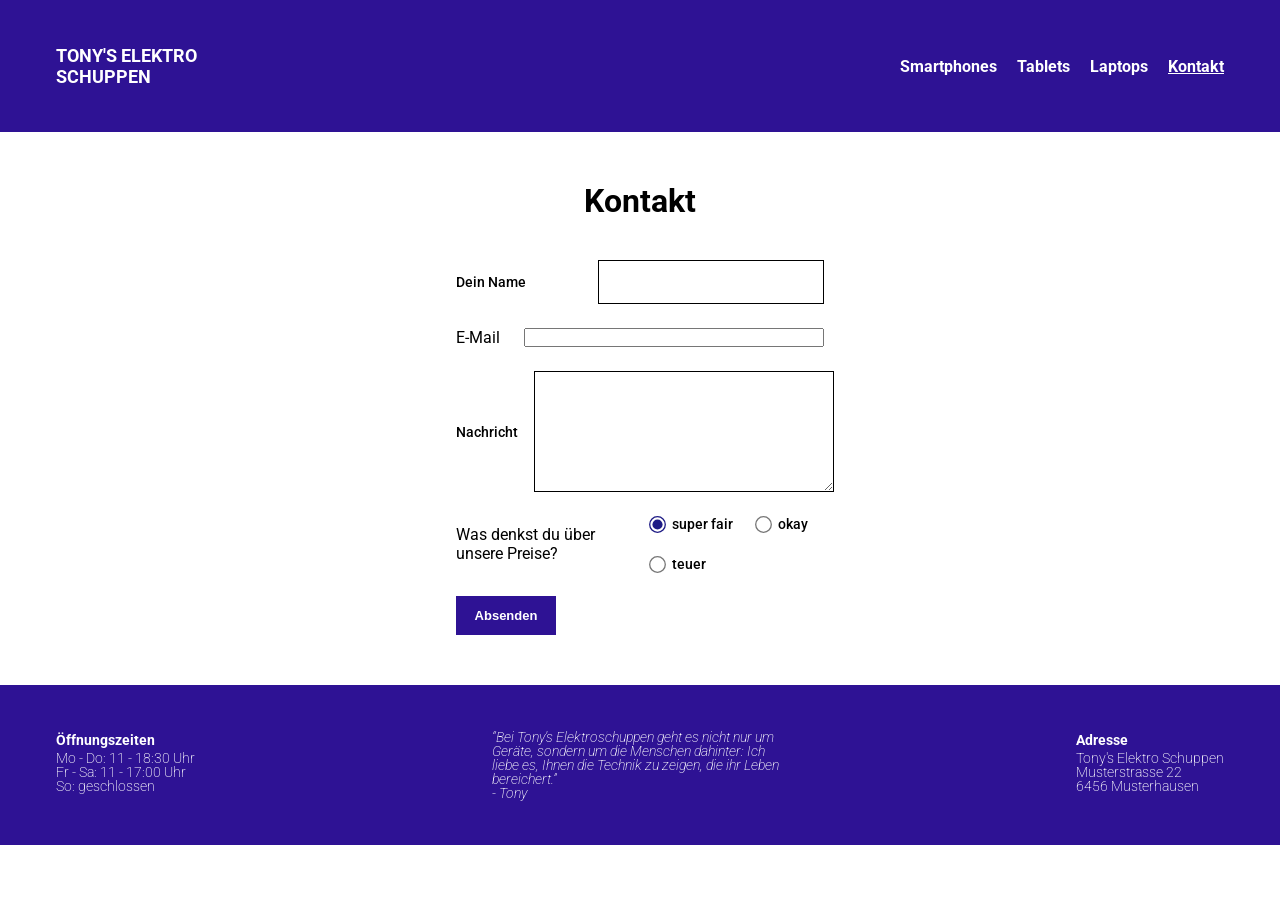
==== html-files/kontakt.html @ 5c60a102 "css update" ====
<!doctype html>
<html lang="en">
  <head>
    <meta charset="UTF-8" />
    <meta name="viewport" content="width=device-width, initial-scale=1.0" />

    <title>Kontakt</title>

    <link rel="icon" type="image/png" href="/Bilder/telefon.png" />
    <link rel="stylesheet" href="/css/styles.css" />
    <link rel="preconnect" href="https://fonts.googleapis.com" />
    <link rel="preconnect" href="https://fonts.gstatic.com" crossorigin />
    <link
      href="https://fonts.googleapis.com/css2?family=Roboto:ital,wght@0,100..900;1,100..900&display=swap"
      rel="stylesheet"
    />
  </head>
  <body>
    <header>
      <nav class="container">
        <article class="header-index">
          <a class="header-logo" href="/index.html">
            TONY'S ELEKTRO <br />
            SCHUPPEN
          </a>
          <ul class="header-links">
            <li>
              <a href="/html-files/smartphones.html">Smartphones</a>
            </li>
            <li>
              <a href="/html-files/tablets.html">Tablets</a>
            </li>
            <li>
              <a href="/html-files/laptops.html">Laptops</a>
            </li>
            <li>
              <a href="/html-files/kontakt.html" class="current">Kontakt</a>
            </li>
          </ul>
        </article>
      </nav>
    </header>
    <main class="contact">
      <article class="title">
        <h1 class="title-text">Kontakt</h1>
      </article>
      <article>
        <form action="#" method="post">
          <ul>
            <li>
              <div>
                <label for="form-name">Dein Name</label>
              </div>
              <div>
                <input
                  class="input-text"
                  type="text"
                  id="form-name"
                  name="name"
                  required
                />
              </div>
            </li>
            <li>
              <label for="form-email">E-Mail</label>
              <input
                class="input-text"
                type="text"
                id="form-email"
                name="e-mail"
                required
              />
            </li>
            <li>
              <div>
                <label for="form-message">Nachricht</label>
              </div>
              <div>
                <textarea
                  class="input-text"
                  id="form-message"
                  name="message"
                  rows="5"
                  cols="50"
                  required
                ></textarea>
              </div>
            </li>
            <li>
              <div>
                <p>Was denkst du über unsere Preise?</p>
              </div>
              <div>
                <label>
                  <input type="radio" name="preis" value="fair" checked /> super
                  fair
                </label>
                <label>
                  <input type="radio" name="preis" value="okay" /> okay
                </label>
                <label>
                  <input type="radio" name="preis" value="teuer" /> teuer
                </label>
              </div>
            </li>
            <li>
              <button type="submit">Absenden</button>
            </li>
          </ul>
        </form>
      </article>
    </main>
    <footer>
      <article class="container">
        <article class="footer-text">
          <div>
            <p class="footer-text-title">Öffnungszeiten</p>
            <p class="footer-normal-text">
              Mo - Do: 11 - 18:30 Uhr
              <br />
              Fr - Sa: 11 - 17:00 Uhr
              <br />
              So: geschlossen
            </p>
          </div>

          <p class="footer-normal-zitat">
            “Bei Tony's Elektroschuppen geht es nicht nur um
            <br />
            Geräte, sondern um die Menschen dahinter: Ich
            <br />
            liebe es, Ihnen die Technik zu zeigen, die ihr Leben
            <br />
            bereichert.”
            <br />
            - Tony
          </p>
          <div>
            <p class="footer-text-title">Adresse</p>
            <p class="footer-normal-text">
              Tony's Elektro Schuppen
              <br />
              Musterstrasse 22
              <br />
              6456 Musterhausen
            </p>
          </div>
        </article>
      </article>
    </footer>
  </body>
</html>
---- css/styles.css ----
/*Reset*/
*,
*::before,
*::after {
  box-sizing: border-box;
  padding: 0;
  margin: 0;
  max-width: 100%;
}
/*Schrift*/
body {
  font-family: "Roboto", sans-serif;
}
header {
  background-color: rgb(46, 18, 148);
  color: white;
  padding-bottom: 45px;
  padding-top: 45px;
  font-weight: bold;
}
/*Header Styles*/
.header-links a:hover,
.header-links a.current {
  text-decoration: underline;
}
header a {
  color: white;
  text-decoration: none;
}
.header-logo {
  font-size: large;
}
.header-links {
  padding: 0;
  margin: 0;
  list-style: none;
  display: flex;
  flex-direction: row;
  justify-content: flex-end;
  flex-wrap: wrap;
  gap: 20px;
}

.header-index {
  display: flex;
  justify-content: space-between;
  align-items: center;
}

.container {
  max-width: 1200px;
  padding-left: 16px;
  padding-right: 16px;
  margin-left: auto;
  margin-right: auto;
}
/*Footer styles*/
footer {
  background-color: rgb(46, 18, 148);
  color: white;
  padding-bottom: 45px;
  padding-top: 45px;
}

.footer-text {
  display: flex;
  flex-direction: row;
  justify-content: space-between;
  flex-wrap: wrap;
  gap: 20px;
}
.footer-text-title {
  font-weight: bold;
  font-size: 14px;
  line-height: 1.5;
  color: white;
}
.footer-normal-text {
  font-size: 14px;
  line-height: 1;
  color: white;
  font-weight: 200;
}
.footer-normal-zitat {
  font-size: 14px;
  line-height: 1;
  color: white;
  font-style: italic;
  font-weight: 200;
}
/*Titel*/
.title {
  display: flex;
  flex-direction: column;
  justify-content: center;
  align-items: center;
  margin-top: 50px;
}
.title-text {
  text-align: center;
  margin-bottom: 15px;
}
.title-img {
  width: 90%;
  height: auto;
  display: inline-block;
}
.content-index {
  display: flex;
  flex-direction: column;
  align-items: center;
  gap: 35px;
  width: 100%;
  margin-top: 40px;
  margin-bottom: 40px;
}
.content-index-links {
  width: 90%;
  max-width: 340px;
}
.content-index-links a {
  display: flex;
  flex-direction: column;
  align-items: center;
  text-decoration: none;
  color: black;
  font-weight: bold;
  gap: 12px;
}
.content-links {
  list-style-type: none;
  text-decoration: none;
  color: black;
}
.content-img {
  display: block;
  width: 100%;
  aspect-ratio: 16 / 9;
  object-fit: cover;
  object-position: center;
  border: solid black 1.5px;
  margin-bottom: 12px;
}
.content-img-smartphone {
  display: block;
  width: 100%;
  aspect-ratio: 16 / 9;
  object-fit: cover;
  object-position: top;
  border: solid black 1.5px;
  margin-bottom: 12px;
}
/*Produkte*/
.product-grid {
  list-style-type: none;
  display: flex;
  flex-direction: column;
  align-items: center;
  gap: 45px;
  width: 100%;
  margin-top: 30px;
  margin-bottom: 60px;
}
.product-grid li {
  width: 90%;
  max-width: 340px;
  display: flex;
  flex-direction: column;
}
.product-grid-img {
  display: block;
  width: 100%;
  aspect-ratio: 1 / 1;
  object-fit: contain;
  background-color: white;
  border: solid black 1.5px;
  padding: 15px;
  box-sizing: border-box;
  margin-bottom: 15px;
}
.product-grid-title {
  display: flex;
  flex-direction: row;
  justify-content: space-between;
  align-items: center;
  margin-bottom: 15px;
}
.product-grid-title h2 {
  font-size: 18px;
  font-weight: 700;
  margin: 0;
}
.product-grid-title p {
  font-size: 18px;
  font-weight: 700;
}
.product-grid-cart {
  width: 30px;
  height: auto;
  margin: 0;
}
.product-grid-price-cart {
  display: flex;
  flex-direction: row;
  justify-content: center;
  align-items: center;
  gap: 15px;
}
.product-grid li select {
  width: 100%;
  padding: 10px;
  background-color: white;
  margin-bottom: 15px;
}
.product-description {
  font-size: 14px;
  line-height: 1.5;
  color: black;
  margin-top: 20px;
}

/*Kontakt*/
.contact {
  max-width: 1200px;
  padding-left: 25%;
  padding-right: 25%;
  margin-left: auto;
  margin-right: auto;
}
form {
  margin-bottom: 50px;
}

form ul {
  list-style: none;
  padding: 0;
  margin: 0;
  display: flex;
  flex-direction: column;
  gap: 24px;
}

form ul li div {
  display: flex;
  flex-direction: row;
  flex-wrap: wrap;
  gap: 8px;
}

form ul li div label,
form ul li div:has(input[type="radio"]) p {
  font-size: 14px;
  font-weight: 500;
  margin: 0;
}

/* Input & Textarea Styling  */
form ul li div input[type="text"],
form ul li div input[type="email"],
form ul li div textarea {
  width: 100%;
  padding: 12px;
  border: 1.5px solid #000000;
  box-sizing: border-box;
  font-size: 16px;
  outline: none;
}

textarea {
  resize: vertical;
}

/* --- Radio Button Styling (Mobile & PC) --- */
form ul li div:has(input[type="radio"]) {
  gap: 12px;
}

form ul li div:has(input[type="radio"]) label {
  display: flex;
  flex-direction: row;
  align-items: center;
  gap: 8px;
  cursor: pointer;
  white-space: nowrap;
}

form ul li div input[type="radio"] {
  transform: scale(1.3);
  accent-color: #1e1b85;
}

/* --- Button Styling --- */
form ul li button {
  background-color: #1e1b85; /* Dunkelblau aus Bild 2 */
  color: #ffffff;
  border: none;
  padding: 14px 36px;
  font-size: 16px;
  font-weight: 600;
  cursor: pointer;
  width: 100%;
}

@media (min-width: 600px) {
  .title-img {
    width: 50%;
    height: auto;
    display: inline-block;
  }
  .content-index {
    display: flex;
    flex-direction: row;
    justify-content: space-between;
    align-items: center;
    gap: 35px;
    width: 100%;
    margin-top: 40px;
    margin-bottom: 40px;
  }
  .product-grid {
    list-style-type: none;
    display: flex;
    flex-direction: row;
    justify-content: space-between;
    align-items: center;
    gap: 45px;
    width: 100%;
    margin-top: 30px;
    margin-bottom: 60px;
  }
  .title-text {
    font-size: 32px;
    margin-bottom: 40px;
  }

  form ul {
    list-style: none;
    padding: 0;
    margin: 0;
    display: flex;
    flex-direction: column;
    gap: 24px;
  }

  form ul li div {
    display: flex;
    flex-direction: row;
    align-items: center;
    gap: 16px;
  }
  form ul li {
    display: flex;
    flex-direction: row;
    justify-content: space-between;
    align-items: center;
    gap: 16px;
  }

  .input-text {
    align-items: start;
    width: 300px;
    height: auto;
  }

  form ul li div:has(textarea) label {
    margin-top: 8px;
  }

  form ul li div:has(input[type="radio"]) {
    display: flex;
    align-items: center;
    flex-direction: row;
    gap: 24px;
  }

  form ul li div:has(input[type="radio"]) p {
    width: 160px;
    flex-shrink: 0;
  }

  form ul li button {
    display: flex;
    justify-content: center;
    grid-column: 2;
    width: 100px;
    padding: 12px 36px;
    background-color: rgb(46, 18, 148);
    color: white;
    font-size: small;
  }

  form ul li button:hover {
    background-color: rgba(46, 18, 148, 0.493);
    color: rgb(46, 18, 148);
  }
  .contact {
    max-width: 400px;
    padding-left: 16px;
    padding-right: 16px;
    margin-left: auto;
    margin-right: auto;
  }
}
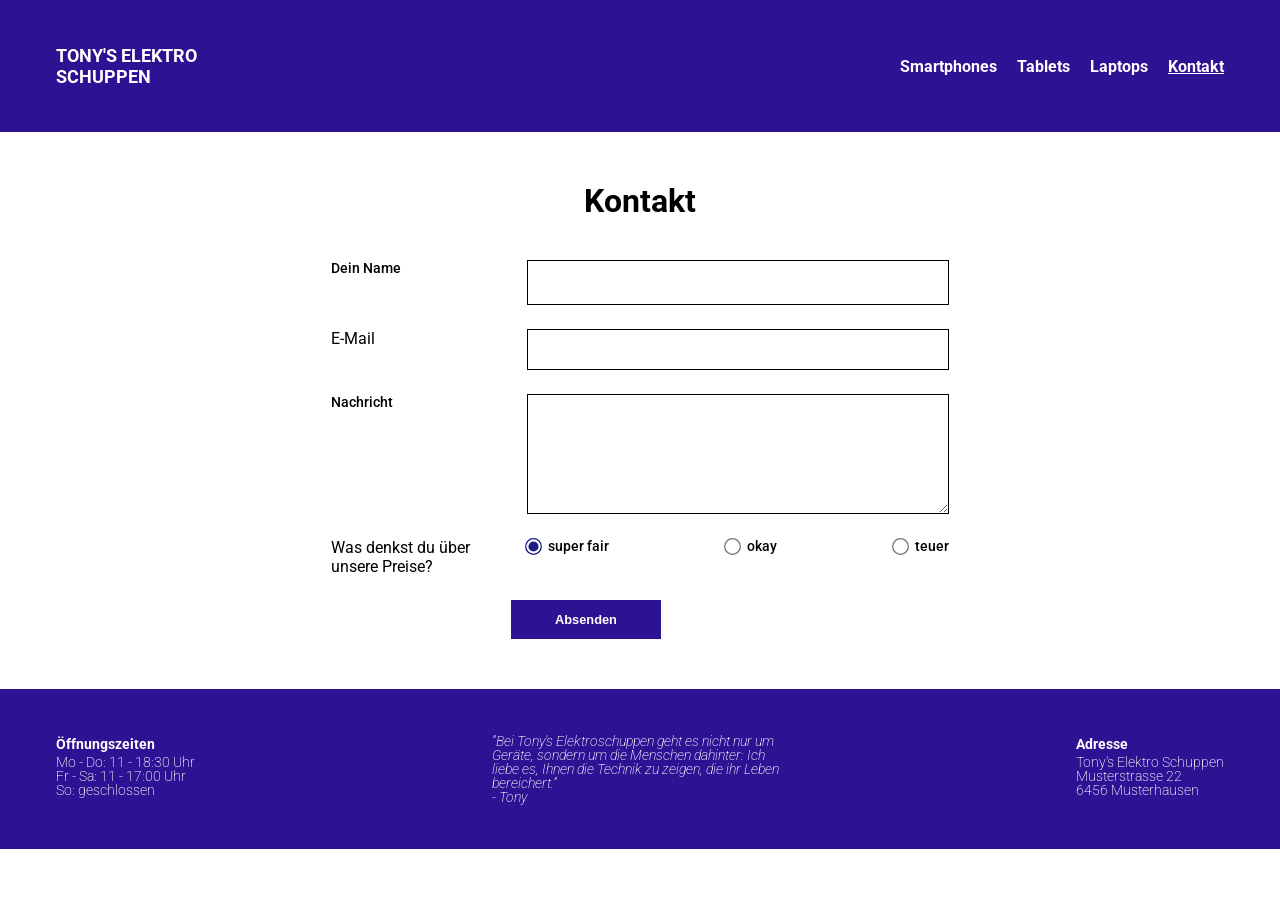
==== commit 85105bb0: "CSS update plus JS Grundfunktionen" ====
--- a/html-files/kontakt.html
+++ b/html-files/kontakt.html
@@ -14,6 +14,7 @@
       href="https://fonts.googleapis.com/css2?family=Roboto:ital,wght@0,100..900;1,100..900&display=swap"
       rel="stylesheet"
     />
+    <script src="/java.script/script.js" defer></script>
   </head>
   <body>
     <header>
@@ -45,7 +46,7 @@
         <h1 class="title-text">Kontakt</h1>
       </article>
       <article>
-        <form action="#" method="post">
+        <form>
           <ul>
             <li>
               <div>
@@ -65,7 +66,7 @@
               <label for="form-email">E-Mail</label>
               <input
                 class="input-text"
-                type="text"
+                type="email"
                 id="form-email"
                 name="e-mail"
                 required
@@ -92,8 +93,8 @@
               </div>
               <div>
                 <label>
-                  <input type="radio" name="preis" value="fair" checked /> super
-                  fair
+                  <input type="radio" name="preis" value="super fair" checked />
+                  super fair
                 </label>
                 <label>
                   <input type="radio" name="preis" value="okay" /> okay
@@ -104,10 +105,19 @@
               </div>
             </li>
             <li>
-              <button type="submit">Absenden</button>
+              <button type="submit" id="contact-button">Absenden</button>
+              <div
+                id="error-message"
+                class="error-box hidden"
+                role="alert"
+              ></div>
             </li>
           </ul>
         </form>
+        <!--Dankesnachricht-->
+        <div id="thank-you-message" class="hidden">
+          <h2>Vielen Dank für deine Nachricht!</h2>
+        </div>
       </article>
     </main>
     <footer>
--- a/css/styles.css
+++ b/css/styles.css
@@ -133,6 +133,7 @@
   color: black;
 }
 .content-img {
+  transition: transform 0.3s ease;
   display: block;
   width: 100%;
   aspect-ratio: 16 / 9;
@@ -141,7 +142,11 @@
   border: solid black 1.5px;
   margin-bottom: 12px;
 }
+.content-img:hover {
+  transform: scale(1.1);
+}
 .content-img-smartphone {
+  transition: transform 0.3s ease;
   display: block;
   width: 100%;
   aspect-ratio: 16 / 9;
@@ -149,6 +154,9 @@
   object-position: top;
   border: solid black 1.5px;
   margin-bottom: 12px;
+}
+.content-img-smartphone:hover {
+  transform: scale(1.1);
 }
 /*Produkte*/
 .product-grid {
@@ -178,6 +186,7 @@
   box-sizing: border-box;
   margin-bottom: 15px;
 }
+
 .product-grid-title {
   display: flex;
   flex-direction: row;
@@ -300,7 +309,33 @@
   cursor: pointer;
   width: 100%;
 }
-
+/*  Dankesnachricht bei Kontakt */
+.hidden {
+  display: none !important;
+}
+
+/* Styling für die Dankes-Nachricht */
+#thank-you-message {
+  text-align: center;
+  padding: 30px;
+  background-color: #eaf7ed;
+  border: 1px solid #2e7d32;
+  border-radius: 6px;
+  color: #1b5e20;
+  margin-bottom: 135px;
+  margin-top: 50px;
+}
+/* Styling die Fehlerbox */
+.error-box {
+  background-color: #fde8e8;
+  color: #9b1c1c;
+  border: 1px solid #f8b4b4;
+  padding: 12px 16px;
+  border-radius: 6px;
+  font-size: 0.95rem;
+  margin-bottom: 20px;
+  font-weight: 500;
+}
 @media (min-width: 600px) {
   .title-img {
     width: 50%;
@@ -332,7 +367,18 @@
     font-size: 32px;
     margin-bottom: 40px;
   }
-
+  /*Kontakt*/
+
+  /* Hauptcontainer */
+  .contact {
+    max-width: 650px;
+    padding-left: 16px;
+    padding-right: 16px;
+    margin-left: auto;
+    margin-right: auto;
+  }
+
+  /* Formular-Liste */
   form ul {
     list-style: none;
     padding: 0;
@@ -342,62 +388,72 @@
     gap: 24px;
   }
 
-  form ul li div {
+  /* Zeilen im Formular */
+  form ul li {
+    display: flex;
+    flex-direction: row;
+    align-items: flex-start;
+    justify-content: space-between;
+    gap: 16px;
+  }
+
+  form ul li > label,
+  form ul li > div:first-child,
+  form ul li div:has(input[type="radio"]) p {
+    width: 180px;
+    flex-shrink: 0;
+    margin: 0;
+  }
+
+  form ul li > div:last-child {
+    flex-grow: 1;
+  }
+
+  .input-text,
+  textarea {
+    width: 100%;
+    font-family: inherit;
+    font-size: 1rem;
+    padding: 10px 12px;
+    border: 1px solid #000000;
+    box-sizing: border-box;
+  }
+
+  textarea.input-text {
+    resize: vertical;
+    min-height: 120px;
+  }
+
+  form ul li div:has(input[type="radio"]) {
     display: flex;
     flex-direction: row;
     align-items: center;
-    gap: 16px;
-  }
-  form ul li {
-    display: flex;
-    flex-direction: row;
     justify-content: space-between;
+    gap: 20px;
+  }
+
+  form ul li label:has(input[type="radio"]) {
+    display: flex;
     align-items: center;
-    gap: 16px;
-  }
-
-  .input-text {
-    align-items: start;
-    width: 300px;
-    height: auto;
-  }
-
-  form ul li div:has(textarea) label {
-    margin-top: 8px;
-  }
-
-  form ul li div:has(input[type="radio"]) {
-    display: flex;
-    align-items: center;
-    flex-direction: row;
-    gap: 24px;
-  }
-
-  form ul li div:has(input[type="radio"]) p {
-    width: 160px;
-    flex-shrink: 0;
-  }
-
+    gap: 6px;
+    width: auto;
+    cursor: pointer;
+  }
+
+  /* Absenden Button */
   form ul li button {
-    display: flex;
-    justify-content: center;
-    grid-column: 2;
-    width: 100px;
+    width: 150px;
+    margin-left: 180px;
     padding: 12px 36px;
     background-color: rgb(46, 18, 148);
     color: white;
-    font-size: small;
+    font-size: 0.8rem;
+    border: none;
+    cursor: pointer;
   }
 
   form ul li button:hover {
-    background-color: rgba(46, 18, 148, 0.493);
-    color: rgb(46, 18, 148);
-  }
-  .contact {
-    max-width: 400px;
-    padding-left: 16px;
-    padding-right: 16px;
-    margin-left: auto;
-    margin-right: auto;
-  }
-}
+    background-color: rgba(46, 18, 148, 0.8);
+    color: white;
+  }
+}
